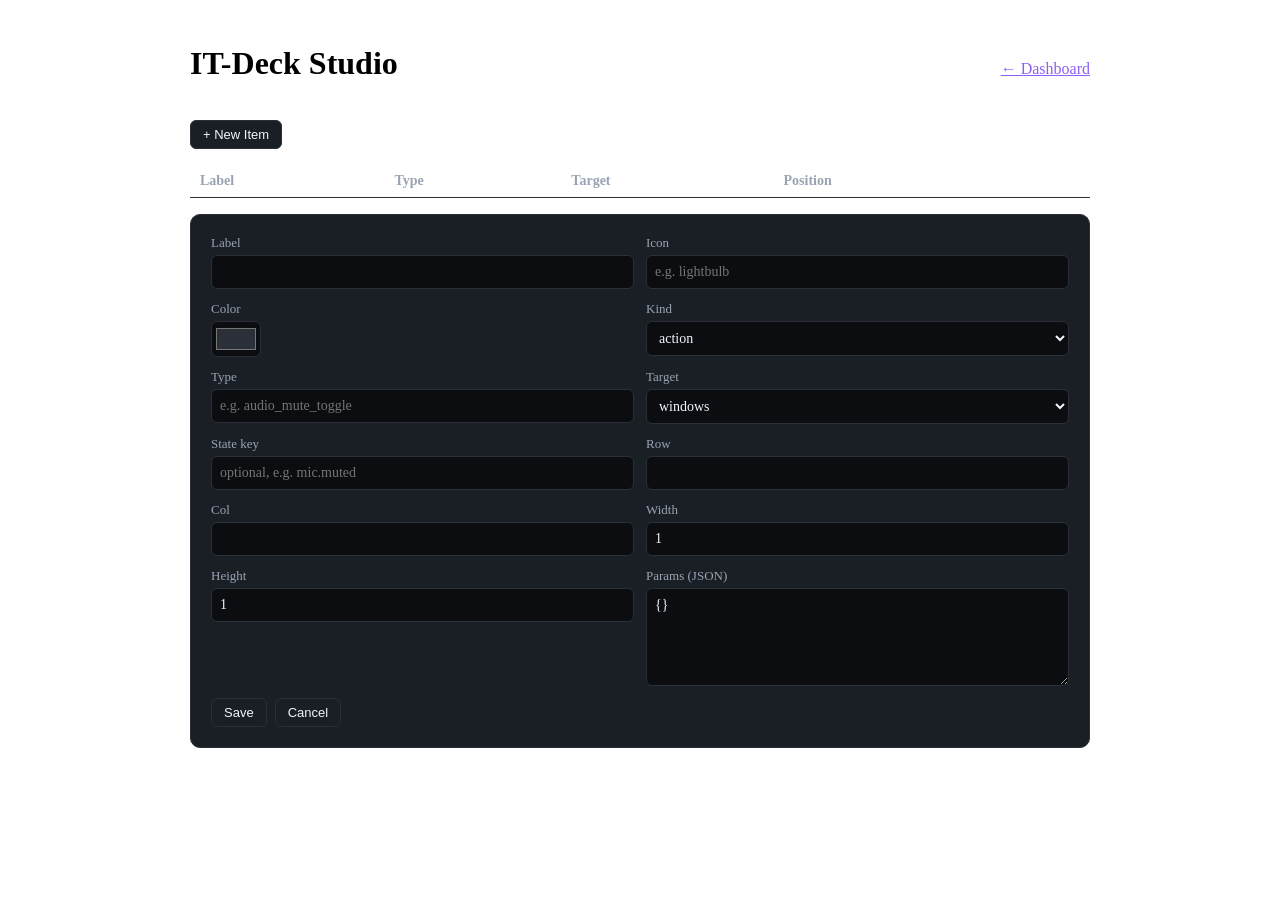
==== frontend/studio.html @ 9c957ba5 "fix: auth-gate items CRUD endpoints; document Dashboard/Studio split in CLAUDE.md" ====
<!doctype html>
<html lang="en">
<head>
  <meta charset="UTF-8">
  <title>IT-Deck Studio</title>
  <link rel="stylesheet" href="/css/base.css">
  <style>
    /* Desktop-only admin page, not part of the phone PWA -- kept as one
       self-contained file rather than a shared stylesheet since nothing
       else uses these rules. */
    body {
      padding: 24px;
      max-width: 900px;
      margin: 0 auto;
    }

    header {
      display: flex;
      align-items: baseline;
      justify-content: space-between;
      margin-bottom: 16px;
    }

    header a {
      color: #8e5ff5;
    }

    table {
      width: 100%;
      border-collapse: collapse;
      margin-bottom: 16px;
    }

    th, td {
      text-align: left;
      padding: 8px 10px;
      border-bottom: 1px solid #2a2f38;
      font-size: 14px;
    }

    th {
      color: #9aa3b2;
      font-weight: 600;
    }

    button {
      background: #1A1F26;
      color: #F1F5F9;
      border: 1px solid #2a2f38;
      border-radius: 6px;
      padding: 6px 12px;
      cursor: pointer;
      font-size: 13px;
    }

    button:hover {
      background: #2a2f38;
    }

    button.danger:hover {
      background: #dc2626;
      border-color: #dc2626;
    }

    #new-item-btn {
      margin-bottom: 16px;
    }

    #item-form {
      background: #1A1F26;
      border: 1px solid #2a2f38;
      border-radius: 10px;
      padding: 20px;
      display: grid;
      grid-template-columns: repeat(2, 1fr);
      gap: 12px;
    }

    #item-form label {
      display: flex;
      flex-direction: column;
      gap: 4px;
      font-size: 13px;
      color: #9aa3b2;
    }

    #item-form input,
    #item-form select,
    #item-form textarea {
      background: #0B0D10;
      color: #F1F5F9;
      border: 1px solid #2a2f38;
      border-radius: 6px;
      padding: 8px;
      font-size: 14px;
      font-family: inherit;
    }

    #item-form input[type="color"] {
      padding: 2px;
      height: 36px;
    }

    #field-params {
      grid-column: 1 / -1;
      font-family: ui-monospace, SFMono-Regular, Menlo, monospace;
      min-height: 80px;
      resize: vertical;
    }

    #params-error {
      grid-column: 1 / -1;
      color: #dc2626;
      font-size: 13px;
    }

    #item-form .form-actions {
      grid-column: 1 / -1;
      display: flex;
      gap: 8px;
    }
  </style>
</head>
<body>
  <header>
    <h1>IT-Deck Studio</h1>
    <a href="/index.html">&larr; Dashboard</a>
  </header>

  <button id="new-item-btn" type="button">+ New Item</button>

  <table>
    <thead>
      <tr>
        <th>Label</th>
        <th>Type</th>
        <th>Target</th>
        <th>Position</th>
        <th></th>
      </tr>
    </thead>
    <tbody id="items-tbody"></tbody>
  </table>

  <form id="item-form" hidden>
    <input type="hidden" id="field-id">
    <input type="hidden" id="field-workspace-id">

    <label>Label
      <input id="field-label" required>
    </label>

    <label>Icon
      <input id="field-icon" placeholder="e.g. lightbulb">
    </label>

    <label>Color
      <input type="color" id="field-color" value="#2a2f38">
    </label>

    <label>Kind
      <select id="field-kind">
        <option value="action">action</option>
        <option value="widget">widget</option>
      </select>
    </label>

    <label>Type
      <input id="field-type" required placeholder="e.g. audio_mute_toggle">
    </label>

    <label>Target
      <select id="field-target">
        <option value="windows">windows</option>
        <option value="backend">backend</option>
      </select>
    </label>

    <label>State key
      <input id="field-state-key" placeholder="optional, e.g. mic.muted">
    </label>

    <label>Row
      <input type="number" id="field-row" required>
    </label>

    <label>Col
      <input type="number" id="field-col" required>
    </label>

    <label>Width
      <input type="number" id="field-width" value="1" min="1">
    </label>

    <label>Height
      <input type="number" id="field-height" value="1" min="1">
    </label>

    <label>Params (JSON)
      <textarea id="field-params">{}</textarea>
    </label>
    <div id="params-error" hidden></div>

    <div class="form-actions">
      <button type="submit" id="save-btn">Save</button>
      <button type="button" id="cancel-btn">Cancel</button>
    </div>
  </form>

  <script type="module" src="/js/studio.js"></script>
</body>
</html>
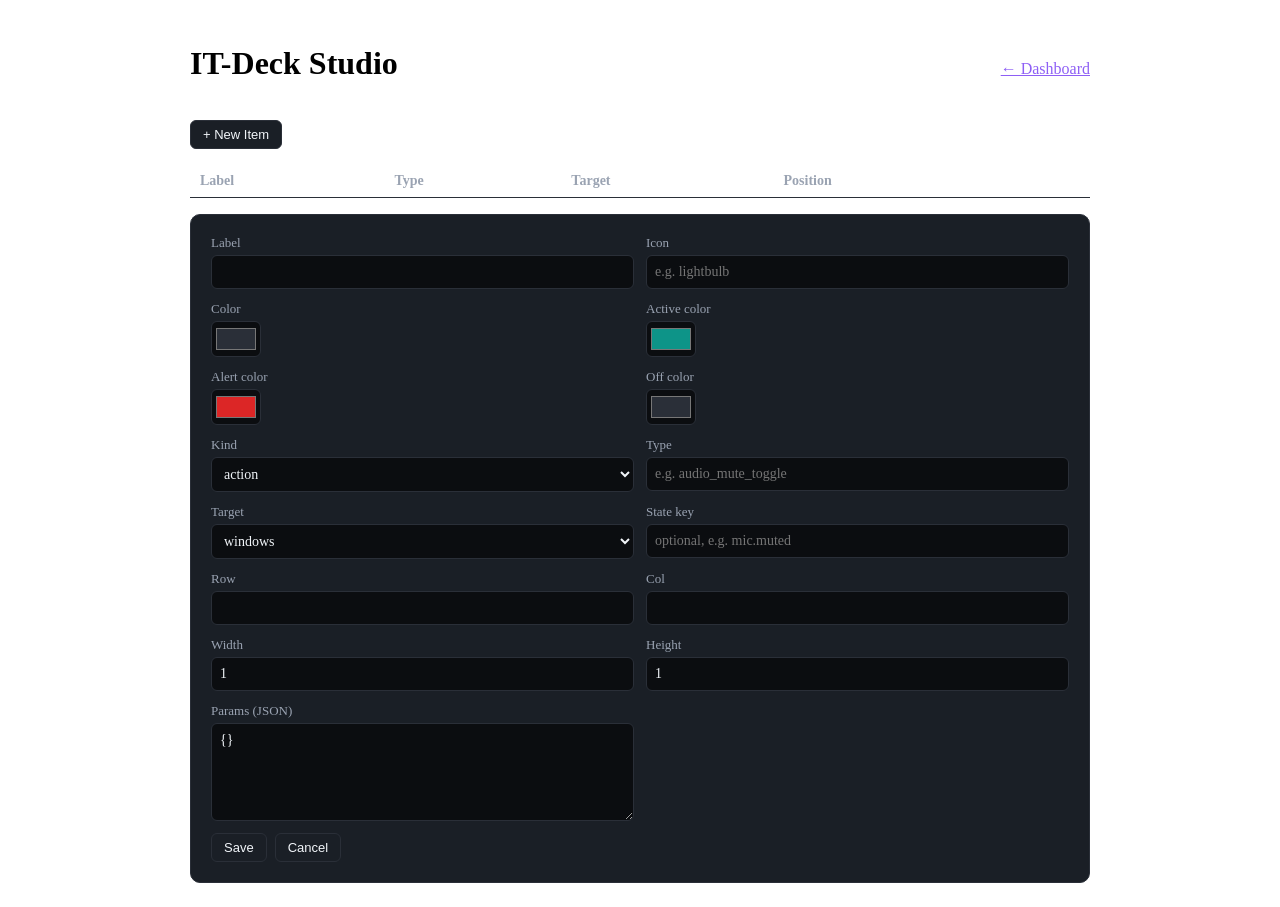
==== commit 31a5c20b: "feat: two-state tile colors, Audio Switch device indicator, clipboard screenshots" ====
--- a/frontend/studio.html
+++ b/frontend/studio.html
@@ -158,6 +158,18 @@
       <input type="color" id="field-color" value="#2a2f38">
     </label>
 
+    <label>Active color
+      <input type="color" id="field-active-color" value="#0d9488">
+    </label>
+
+    <label>Alert color
+      <input type="color" id="field-alert-color" value="#dc2626">
+    </label>
+
+    <label>Off color
+      <input type="color" id="field-false-color" value="#2a2f38">
+    </label>
+
     <label>Kind
       <select id="field-kind">
         <option value="action">action</option>
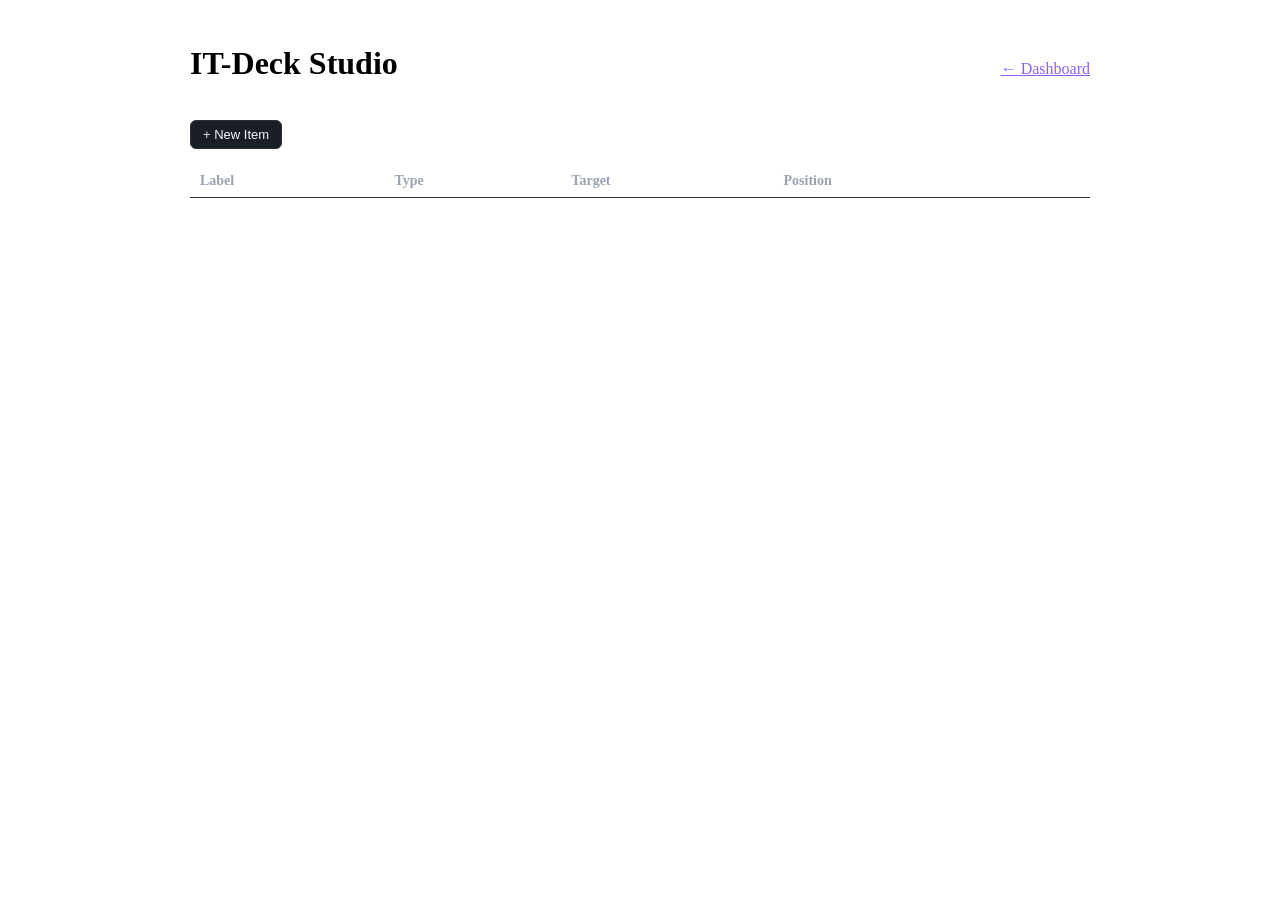
==== commit e9b8b84d: "fix: item-form CSS specificity — [hidden] never actually hid the form" ====
--- a/frontend/studio.html
+++ b/frontend/studio.html
@@ -76,6 +76,14 @@
       gap: 12px;
     }
 
+    /* #item-form's own ID selector otherwise beats the UA [hidden]
+       stylesheet rule on specificity, so form.hidden = true had no visual
+       effect and the form stayed rendered (with stale/blank field values)
+       across Cancel/Save and even before the first Edit click. */
+    #item-form[hidden] {
+      display: none;
+    }
+
     #item-form label {
       display: flex;
       flex-direction: column;
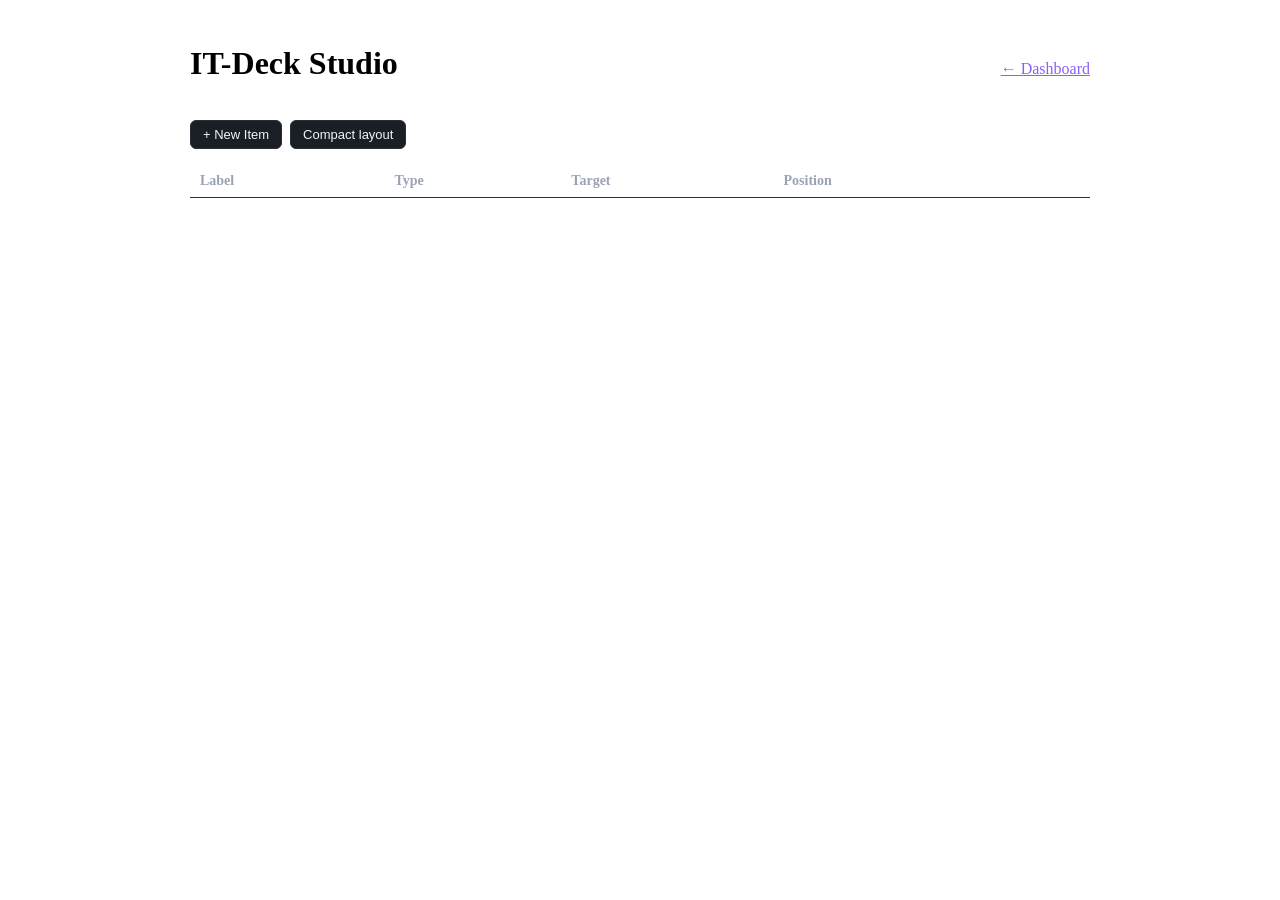
==== commit 363d0ca6: "feat(studio): add Compact layout to repack a workspace's tiles with no gaps" ====
--- a/frontend/studio.html
+++ b/frontend/studio.html
@@ -62,7 +62,11 @@
       border-color: #dc2626;
     }
 
-    #new-item-btn {
+    /* Same flex row idiom as #item-form .form-actions -- two bare adjacent
+       buttons otherwise sit almost flush against each other. */
+    .toolbar {
+      display: flex;
+      gap: 8px;
       margin-bottom: 16px;
     }
 
@@ -135,7 +139,10 @@
     <a href="/index.html">&larr; Dashboard</a>
   </header>
 
-  <button id="new-item-btn" type="button">+ New Item</button>
+  <div class="toolbar">
+    <button id="new-item-btn" type="button">+ New Item</button>
+    <button id="compact-btn" type="button">Compact layout</button>
+  </div>
 
   <table>
     <thead>
@@ -152,7 +159,10 @@
 
   <form id="item-form" hidden>
     <input type="hidden" id="field-id">
-    <input type="hidden" id="field-workspace-id">
+
+    <label>Workspace
+      <select id="field-workspace-id"></select>
+    </label>
 
     <label>Label
       <input id="field-label" required>
@@ -193,6 +203,7 @@
       <select id="field-target">
         <option value="windows">windows</option>
         <option value="backend">backend</option>
+        <option value="RINA-PC">RINA-PC</option>
       </select>
     </label>
 
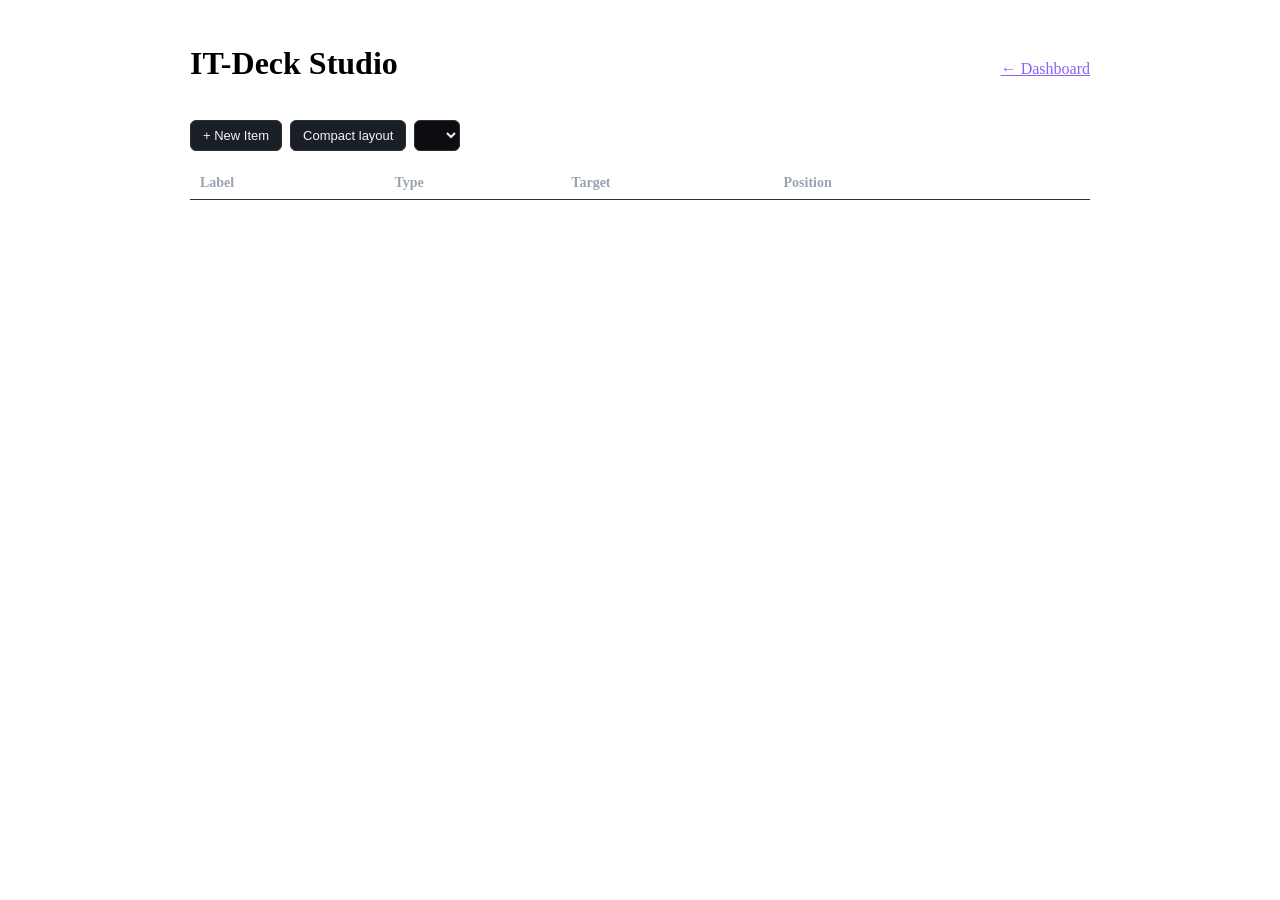
==== commit 574f2ad9: "fix(studio): decouple Compact layout from the item-edit form's workspace field" ====
--- a/frontend/studio.html
+++ b/frontend/studio.html
@@ -70,6 +70,20 @@
       margin-bottom: 16px;
     }
 
+    /* #item-form select doesn't reach the toolbar's own workspace picker, and
+       an unstyled select renders as an OS-default light control on this dark
+       page. Same field colors as the form's inputs, but the button's padding
+       and font-size so it sits level with the two buttons in the flex row. */
+    .toolbar select {
+      background: #0B0D10;
+      color: #F1F5F9;
+      border: 1px solid #2a2f38;
+      border-radius: 6px;
+      padding: 6px 12px;
+      font-size: 13px;
+      font-family: inherit;
+    }
+
     #item-form {
       background: #1A1F26;
       border: 1px solid #2a2f38;
@@ -86,6 +100,25 @@
        across Cancel/Save and even before the first Edit click. */
     #item-form[hidden] {
       display: none;
+    }
+
+    /* Exactly the same specificity trap as #item-form[hidden] above, one
+       level down: #item-form label's display:flex outranks the UA [hidden]
+       rule, so the audio_switch device pickers would stay visible for every
+       other Type without this. #devices-message needs no such rule (like
+       #params-error, no ID selector sets its display). */
+    #item-form label[hidden] {
+      display: none;
+    }
+
+    #devices-message {
+      grid-column: 1 / -1;
+      font-size: 13px;
+      color: #9aa3b2;
+    }
+
+    #devices-message.error {
+      color: #dc2626;
     }
 
     #item-form label {
@@ -142,6 +175,11 @@
   <div class="toolbar">
     <button id="new-item-btn" type="button">+ New Item</button>
     <button id="compact-btn" type="button">Compact layout</button>
+    <!-- Compact's own target, deliberately outside #item-form: reading the
+         form's workspace field meant Compact silently hit whatever that
+         hidden dropdown happened to hold, which is only correct for the
+         workspace whose item was edited most recently. -->
+    <select id="compact-workspace-select"></select>
   </div>
 
   <table>
@@ -207,6 +245,20 @@
       </select>
     </label>
 
+    <!-- audio_switch only: studio.js shows/hides these (and the message
+         below) as Type/Target change, and fills them from the selected
+         Target agent's live device list. Hidden by default so a fresh form
+         for any other Type never flashes them. -->
+    <label id="primary-device-label" hidden>Primary device
+      <select id="field-primary-device"></select>
+    </label>
+
+    <label id="secondary-device-label" hidden>Secondary device
+      <select id="field-secondary-device"></select>
+    </label>
+
+    <div id="devices-message" hidden></div>
+
     <label>State key
       <input id="field-state-key" placeholder="optional, e.g. mic.muted">
     </label>
